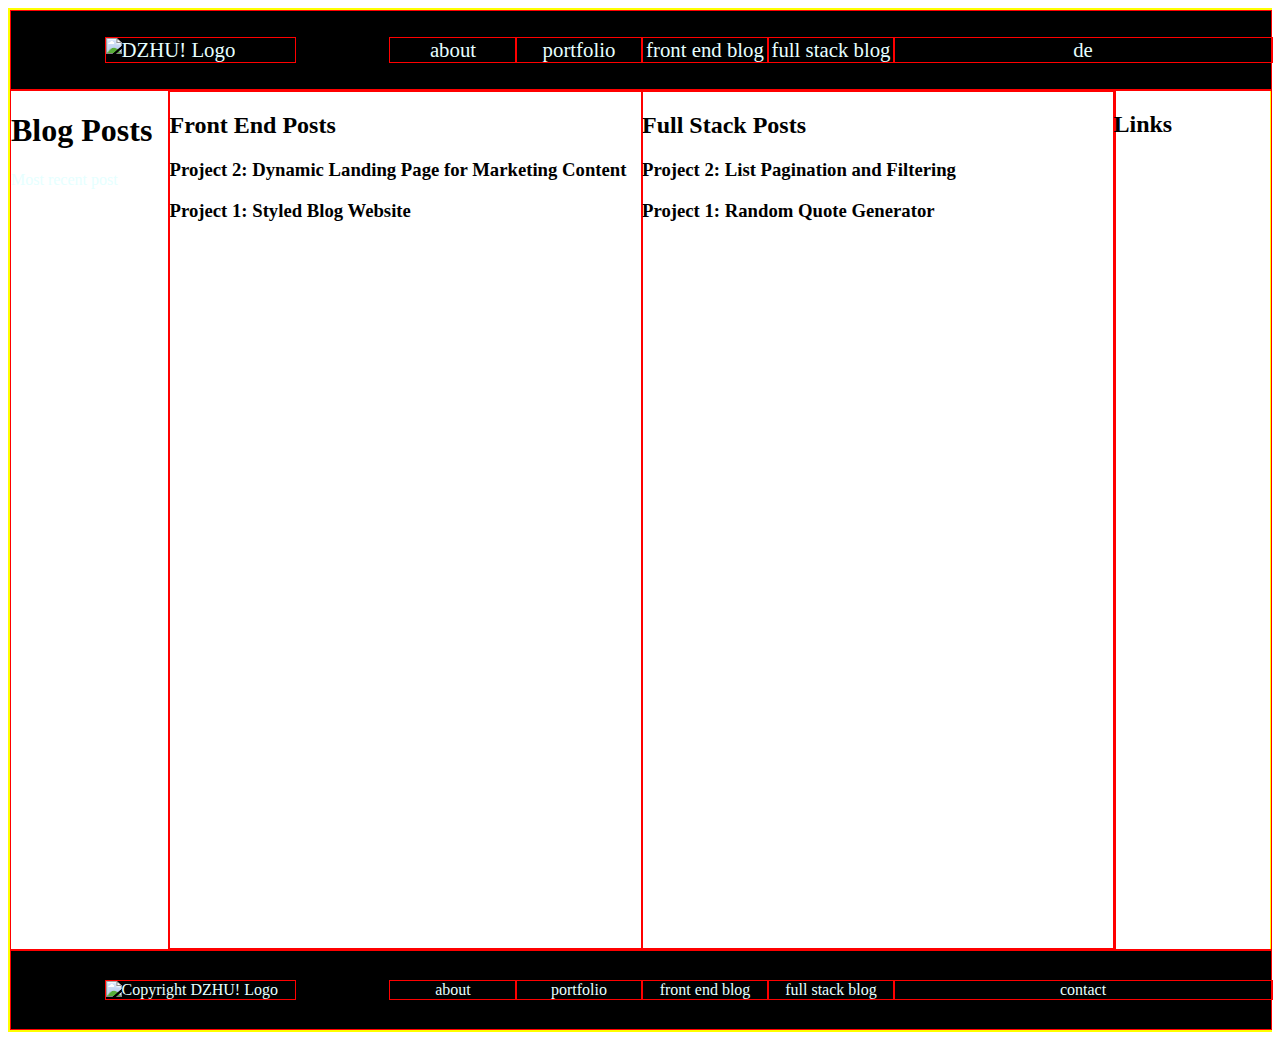
==== index.html @ 84d7b280 "Added link to logos" ====
<!DOCTYPE html>
<html lang="en">
    
    <head>
        <meta charset="utf-8" />
            <title>DZHU! - Front End & Full Stack Development Blog</title>
        <meta name="description" content="This blog encaptures the journey from a hobby developer to a professional web developer by sharing the steps taken to build a job-ready portfolio of projects! The blog covers both Front End Development as well as Full Stack Development, using HTML, CSS, JavaScript & Python." />
        <meta
        content="width=device-width, initial-scale=1, maximum-scale=1"
        name="viewport"/>
        <link rel="stylesheet" href="index.css">
    </head>

    <body>
        <div class="container">
            <div class="nav box">
                <div class="logo box"><a href="index.html"><img src="dzhu!-logo.jpg" alt="DZHU! Logo"></a></div>
                <div class="navbar box"><a href="about.html">about</a></div>
                <div class="navbar box"><a href="portfolio.html">portfolio</a></div>
                <div class="navbar box"><a href="frontend.html">front end blog</a></div>
                <div class="navbar box"><a href="fullstack.html">full stack blog</a></div>
                <div class="end box"><a href="index-de.html">de</a></div>
            </div>
            <div class="sidebar box">
                <h1>Blog Posts</h1>
                <a href="latest-post.html">Most recent post</a>
            </div>
            <div class="content box">
                <div class="front-end box">
                    <h2>Front End Posts</h2>
                    <h3>Project 2: Dynamic Landing Page for Marketing Content</h3>
                    <h3>Project 1: Styled Blog Website</h3>
                </div>
                <div class="full-stack box">
                    <h2>Full Stack Posts</h2>
                    <h3>Project 2: List Pagination and Filtering</h3>
                    <h3>Project 1: Random Quote Generator</h3>
                </div>
            </div>
            <div class="sidebar2 box">
                    <h2>Links</h2>
                </div>
            <div class="footer box">
                <div class="logo box"><a href="index.html"><img src="dzhu!-copyright-logo.jpg" alt="Copyright DZHU! Logo"></a></div>
                <div class="navbar box"><a href="about.html">about</a></div>
                <div class="navbar box"><a href="portfolio.html">portfolio</a></div>
                <div class="navbar box"><a href="frontend.html">front end blog</a></div>
                <div class="navbar box"><a href="fullstack.html">full stack blog</a></div>
                <div class="end box"><a href="contact.html">contact</a></div>
            </div>
        </div>
    </body>

</html>
---- index.css ----
@media (max-width:599px){
    .container{
        display:grid;
        grid-template-columns: 100%;
        grid-template-rows: 200px 200px 900px 200px;
        grid-template-areas: 
        "hd hd hd hd hd hd hd hd"
        "sd sd sd sd sd sd sd sd"
        "main main main main main main main main"
        "ft ft ft ft ft ft ft ft";
        border: 2px solid yellow;
        font-size: 0.8em;
    }

    .box{
        width: 100%;
        border: 1px solid red;
        background: #F8FA9D;
    }

    .nav{
        grid-area:hd;
    }

    .sidebar{
        grid-area: sd;  
    }

    .content {
        grid-area: main;
        display: grid;
        grid-template-rows: 50% 50%;
    }

    .sidebar2{
        display: none;  
      }

    .footer{
        grid-area: ft;  
    }
   }

/* Medium Screens */
  @media (min-width: 600px) and (max-width:900px) {
    .container{
        display:grid;
        grid-template-columns: repeat(8, 1fr);
        grid-template-rows: 80px 860px 80px;
        grid-template-areas: 
        "hd hd hd hd hd hd hd hd"
        "sd sd main main main main main sd2"
        "ft ft ft ft ft ft ft ft";
        border: 2px solid yellow;
        font-size: 0.7em;
    }

    .box{
        width: 100%;
        border: 1px solid red;
        background: #F8FA9D;
      }
    
      .nav{
        grid-area:hd;
        display: grid;
        grid-template-columns: 30% 10% 10% 10% 10% 30%;
        background: #000000;
        color: #e6ffff;
      }
    
      .sidebar{
        grid-area: sd;  
      }
    
      .content {
        grid-area: main;
        display: grid;
        grid-template-columns: 50% 50%;
      }

      .sidebar2{
        grid-area: sd2;  
      }
      .footer{
        grid-area: ft;  
        display: grid;
        grid-template-columns: 30% 10% 10% 10% 10% 30%;
        background: #000000;
        color: #e6ffff;
        align-items: center;
      }

      .logo{
        display: block;
        margin-left: auto;
        margin-right: auto;
        width: 50%;
    }
    
      .navbar{
          text-align: center;
      }

      .end{
          text-align: center;
      }

      a:link {
        text-decoration: none;
        color: #e6ffff;
      }
      
      a:visited {
        text-decoration: none;
        color: #e6ffff;
      }
      
      a:hover {
        color: #8c8c8c;
      }
      
      a:active {
        text-decoration: none;
      }
      .nav {
          font-size: 1.2em;
          align-items: center;
      }
  }
  
  /* Large Screens */
  @media (min-width:901px) {
    .container{
        display:grid;
        grid-template-columns: repeat(8, 1fr);
        grid-template-rows: 80px 860px 80px;
        grid-template-areas: 
        "hd hd hd hd hd hd hd hd"
        "sd main main main main main main sd2"
        "ft ft ft ft ft ft ft ft";
        border: 2px solid yellow;
        font-size: 1em;
    }

    .box{
        width: 100%;
        border: 1px solid red;
        /*background: #F8FA9D;*/
      }
    
      .nav{
        grid-area:hd;
        display: grid;
        grid-template-columns: 30% 10% 10% 10% 10% 30%;
        background: #000000;
        color: #e6ffff;
      }
    
      .sidebar{
        grid-area: sd;  
      }
    
      .content {
        grid-area: main;
        display: grid;
        grid-template-columns: 50% 50%;
      }

      .sidebar2{
        grid-area: sd2;  
      }

      .footer{
        grid-area: ft;  
        display: grid;
        grid-template-columns: 30% 10% 10% 10% 10% 30%;
        background: #000000;
        color: #e6ffff;
        align-items: center;
      }

      .logo{
        display: block;
        margin-left: auto;
        margin-right: auto;
        width: 50%;
      }

      .navbar{
        text-align: center;
    }

    .end{
        text-align: center;
    }

    .nav {
        font-size: 1.3em;
        align-items: center;
    }

    a:link {
        text-decoration: none;
        color: #e6ffff;
      }
      
      a:visited {
        text-decoration: none;
        color: #e6ffff;
      }
      
      a:hover {
        color: #8c8c8c;
      }
      
      a:active {
        text-decoration: none;
      }
  }
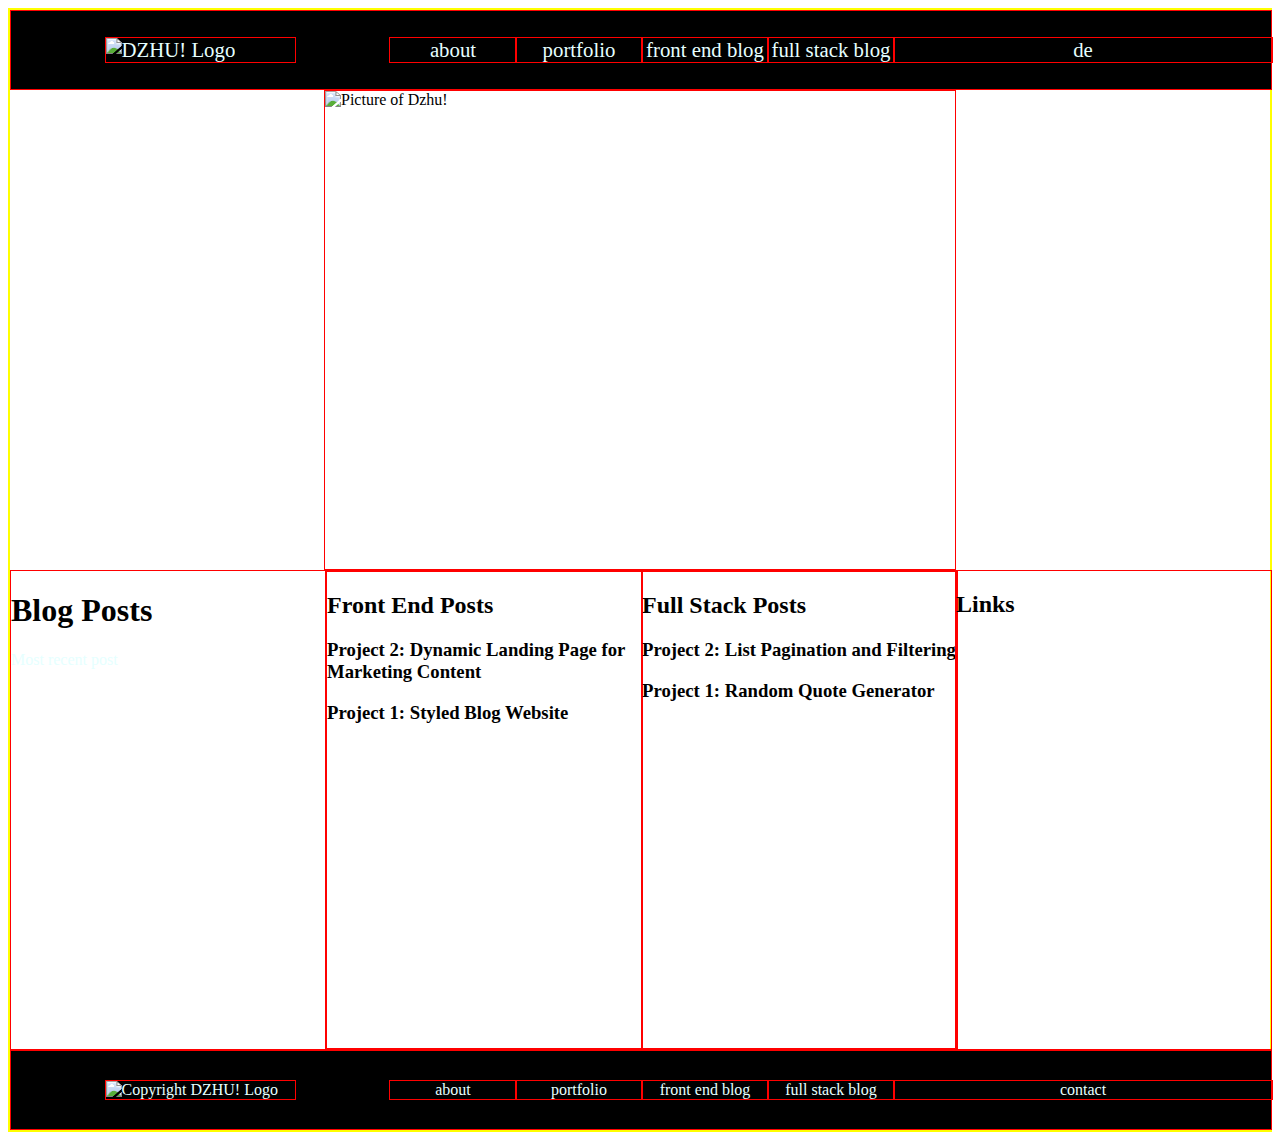
==== commit 0f60253c: "Added Space for Main Picture" ====
--- a/index.html
+++ b/index.html
@@ -20,6 +20,9 @@
                 <div class="navbar box"><a href="frontend.html">front end blog</a></div>
                 <div class="navbar box"><a href="fullstack.html">full stack blog</a></div>
                 <div class="end box"><a href="index-de.html">de</a></div>
+            </div>
+            <div class="artwork box">
+                <img src="dzhu!.jpg" alt="Picture of Dzhu!">
             </div>
             <div class="sidebar box">
                 <h1>Blog Posts</h1>
--- a/index.css
+++ b/index.css
@@ -2,9 +2,10 @@
     .container{
         display:grid;
         grid-template-columns: 100%;
-        grid-template-rows: 200px 200px 900px 200px;
+        grid-template-rows: 150px 150px 200px 900px 200px;
         grid-template-areas: 
         "hd hd hd hd hd hd hd hd"
+        "pic pic pic pic pic pic pic pic"
         "sd sd sd sd sd sd sd sd"
         "main main main main main main main main"
         "ft ft ft ft ft ft ft ft";
@@ -22,6 +23,11 @@
         grid-area:hd;
     }
 
+    .artwork{
+        grid-area: pic;
+        align-items: center;
+      }
+
     .sidebar{
         grid-area: sd;  
     }
@@ -46,10 +52,11 @@
     .container{
         display:grid;
         grid-template-columns: repeat(8, 1fr);
-        grid-template-rows: 80px 860px 80px;
+        grid-template-rows: 80px 480px 480px 80px;
         grid-template-areas: 
         "hd hd hd hd hd hd hd hd"
-        "sd sd main main main main main sd2"
+        "pic pic pic pic pic pic pic pic"
+        "sd sd main main main main sd2 sd2"
         "ft ft ft ft ft ft ft ft";
         border: 2px solid yellow;
         font-size: 0.7em;
@@ -69,6 +76,14 @@
         color: #e6ffff;
       }
     
+      .artwork{
+        grid-area: pic;
+        display: block;
+        margin-left: auto;
+        margin-right: auto;
+        width: 50%;
+      }
+  
       .sidebar{
         grid-area: sd;  
       }
@@ -134,10 +149,11 @@
     .container{
         display:grid;
         grid-template-columns: repeat(8, 1fr);
-        grid-template-rows: 80px 860px 80px;
+        grid-template-rows: 80px 480px 480px 80px;
         grid-template-areas: 
         "hd hd hd hd hd hd hd hd"
-        "sd main main main main main main sd2"
+        "pic pic pic pic pic pic pic pic"
+        "sd sd main main main main sd2 sd2"
         "ft ft ft ft ft ft ft ft";
         border: 2px solid yellow;
         font-size: 1em;
@@ -155,6 +171,14 @@
         grid-template-columns: 30% 10% 10% 10% 10% 30%;
         background: #000000;
         color: #e6ffff;
+      }
+
+      .artwork{
+          grid-area: pic;
+          display: block;
+          margin-left: auto;
+          margin-right: auto;
+          width: 50%;
       }
     
       .sidebar{
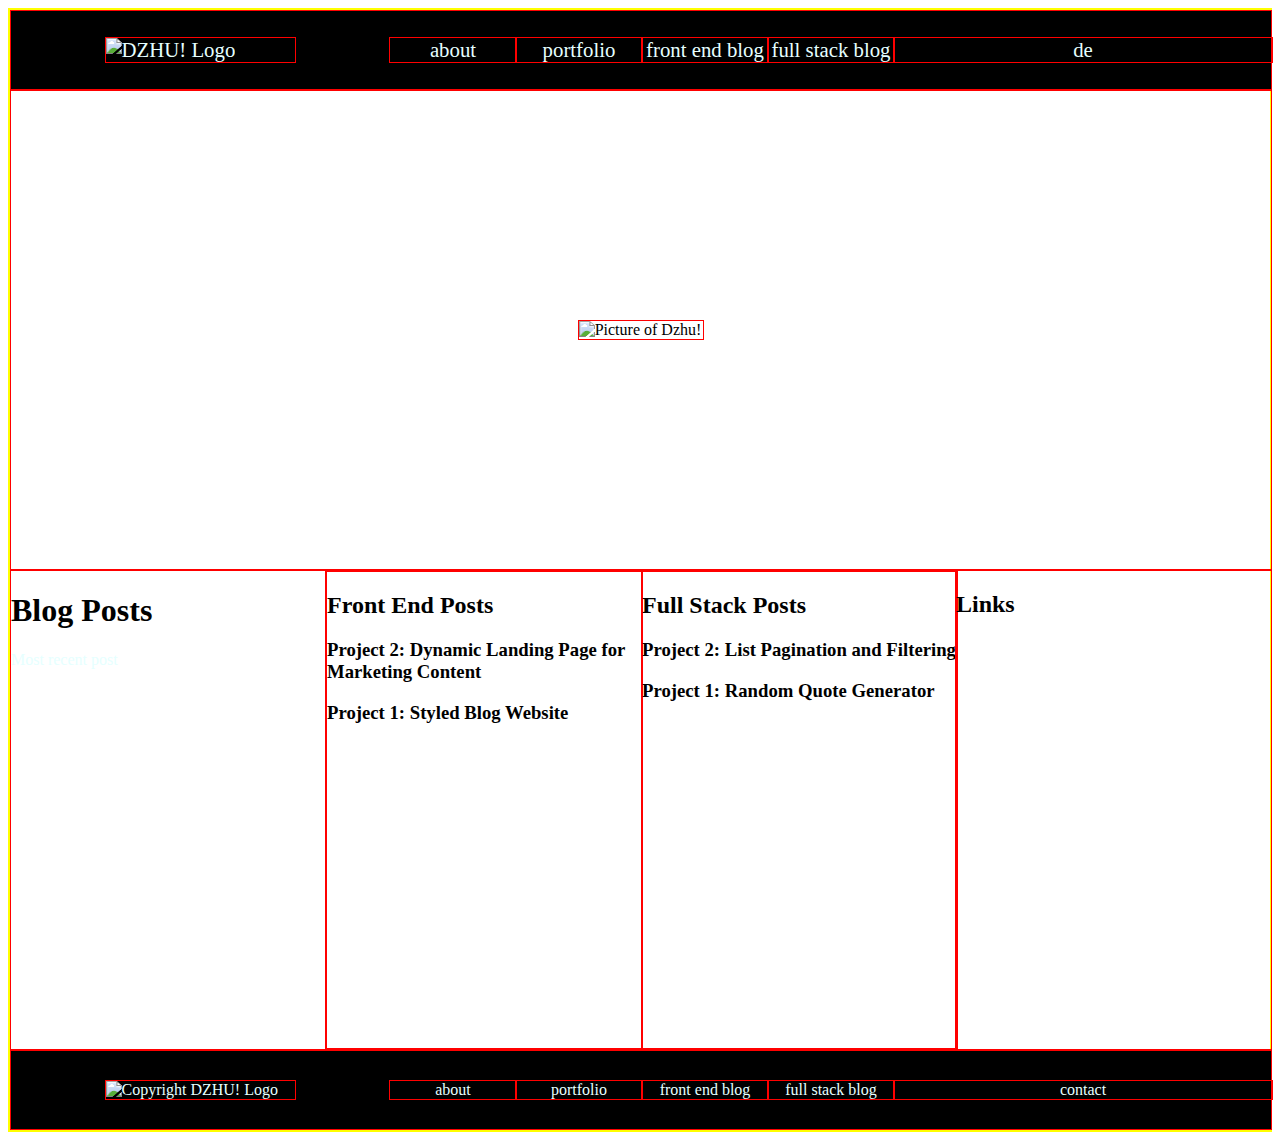
==== commit 28aa4e16: "Added Image and centered it" ====
--- a/index.html
+++ b/index.html
@@ -22,7 +22,7 @@
                 <div class="end box"><a href="index-de.html">de</a></div>
             </div>
             <div class="artwork box">
-                <img src="dzhu!.jpg" alt="Picture of Dzhu!">
+                <div class="main-pic box"><img src="dvb.png" alt="Picture of Dzhu!"></div>
             </div>
             <div class="sidebar box">
                 <h1>Blog Posts</h1>
--- a/index.css
+++ b/index.css
@@ -78,10 +78,7 @@
     
       .artwork{
         grid-area: pic;
-        display: block;
-        margin-left: auto;
-        margin-right: auto;
-        width: 50%;
+        object-fit: contain;
       }
   
       .sidebar{
@@ -175,10 +172,9 @@
 
       .artwork{
           grid-area: pic;
-          display: block;
-          margin-left: auto;
-          margin-right: auto;
-          width: 50%;
+          display: grid;
+          place-items: center;
+          justify-content: center;
       }
     
       .sidebar{
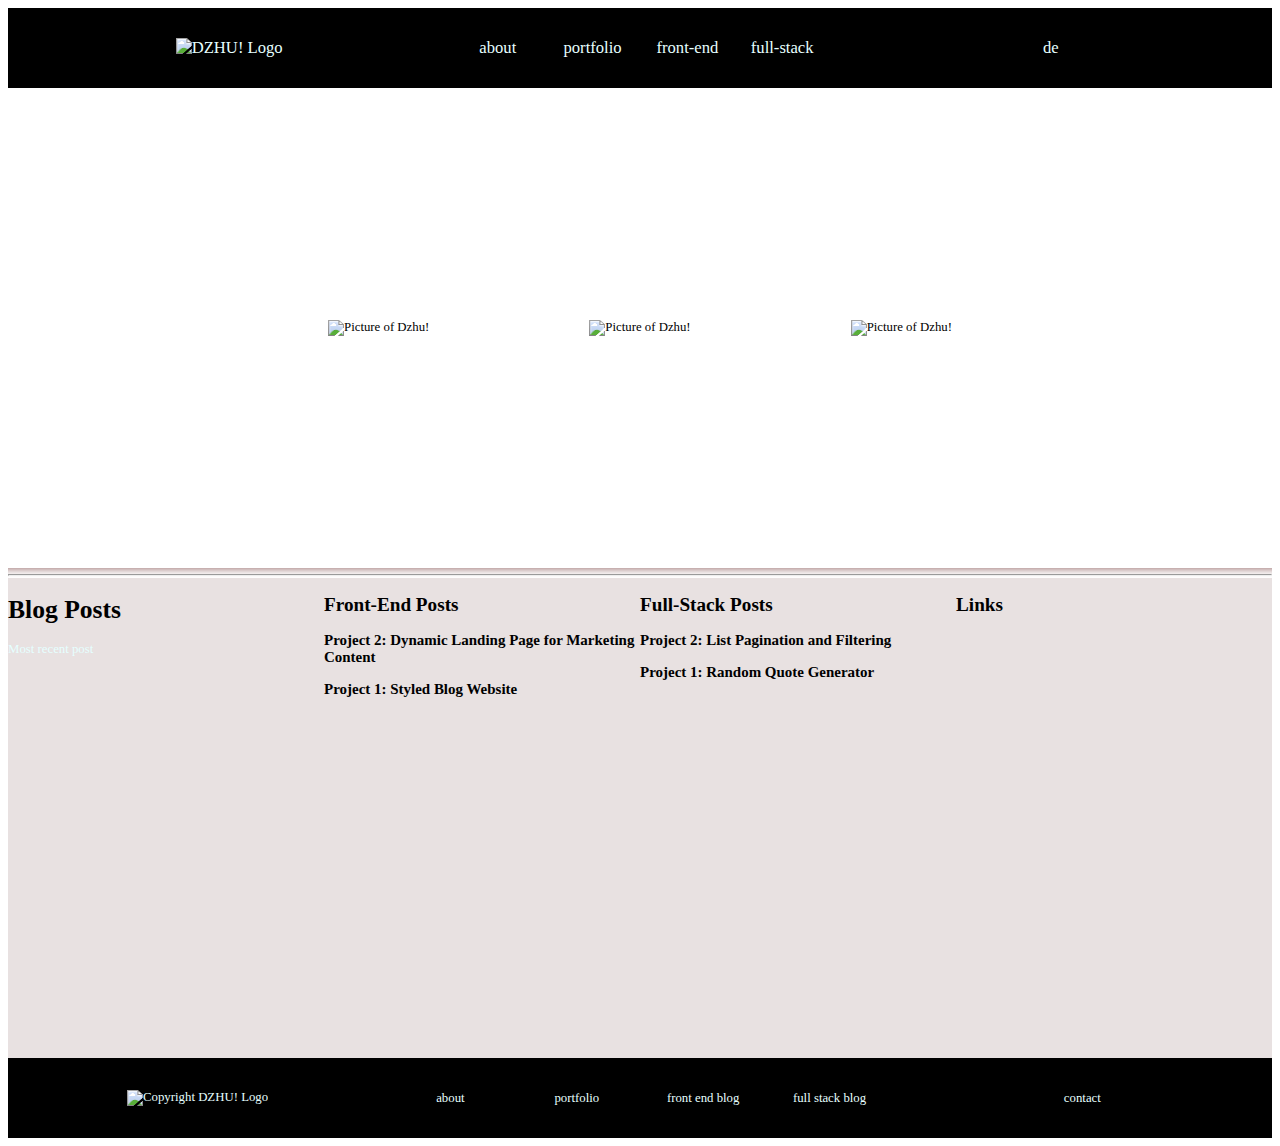
==== commit de061a98: "Removed auxiliary boxes" ====
--- a/index.html
+++ b/index.html
@@ -9,47 +9,51 @@
         content="width=device-width, initial-scale=1, maximum-scale=1"
         name="viewport"/>
         <link rel="stylesheet" href="index.css">
+        <link href="https://fonts.googleapis.com/css?family=Mansalva|Quicksand&display=swap" rel="stylesheet">
     </head>
 
     <body>
         <div class="container">
-            <div class="nav box">
-                <div class="logo box"><a href="index.html"><img src="dzhu!-logo.jpg" alt="DZHU! Logo"></a></div>
-                <div class="navbar box"><a href="about.html">about</a></div>
-                <div class="navbar box"><a href="portfolio.html">portfolio</a></div>
-                <div class="navbar box"><a href="frontend.html">front end blog</a></div>
-                <div class="navbar box"><a href="fullstack.html">full stack blog</a></div>
-                <div class="end box"><a href="index-de.html">de</a></div>
+            <div class="nav">
+                <div class="logo"><a href="index.html"><img src="dvb1.png" alt="DZHU! Logo"></a></div>
+                <div class="navbar"><a href="about.html">about</a></div>
+                <div class="navbar"><a href="portfolio.html">portfolio</a></div>
+                <div class="navbar"><a href="frontend.html">front-end</a></div>
+                <div class="navbar"><a href="fullstack.html">full-stack</a></div>
+                <div class="end"><a href="index-de.html">de</a></div>
             </div>
-            <div class="artwork box">
-                <div class="main-pic box"><img src="dvb.png" alt="Picture of Dzhu!"></div>
+            <div class="artwork">
+                <div class="left-pic"><img src="dvb.png" alt="Picture of Dzhu!"></div>
+                <div class="main-pic"><img src="dvb.png" alt="Picture of Dzhu!"></div>
+                <div class="right-pic"><img src="dvb.png" alt="Picture of Dzhu!"></div>
             </div>
-            <div class="sidebar box">
+            <div class="border"><hr></div>
+            <div class="sidebar">
                 <h1>Blog Posts</h1>
                 <a href="latest-post.html">Most recent post</a>
             </div>
-            <div class="content box">
-                <div class="front-end box">
-                    <h2>Front End Posts</h2>
+            <div class="content">
+                <div class="front-end">
+                    <h2>Front-End Posts</h2>
                     <h3>Project 2: Dynamic Landing Page for Marketing Content</h3>
                     <h3>Project 1: Styled Blog Website</h3>
                 </div>
-                <div class="full-stack box">
-                    <h2>Full Stack Posts</h2>
+                <div class="full-stack">
+                    <h2>Full-Stack Posts</h2>
                     <h3>Project 2: List Pagination and Filtering</h3>
                     <h3>Project 1: Random Quote Generator</h3>
                 </div>
             </div>
-            <div class="sidebar2 box">
+            <div class="sidebar2">
                     <h2>Links</h2>
                 </div>
-            <div class="footer box">
-                <div class="logo box"><a href="index.html"><img src="dzhu!-copyright-logo.jpg" alt="Copyright DZHU! Logo"></a></div>
-                <div class="navbar box"><a href="about.html">about</a></div>
-                <div class="navbar box"><a href="portfolio.html">portfolio</a></div>
-                <div class="navbar box"><a href="frontend.html">front end blog</a></div>
-                <div class="navbar box"><a href="fullstack.html">full stack blog</a></div>
-                <div class="end box"><a href="contact.html">contact</a></div>
+            <div class="footer">
+                <div class="logo"><img src="dzhu!-copyright-logo.jpg" alt="Copyright DZHU! Logo"></div>
+                <div class="navbar"><a href="about.html">about</a></div>
+                <div class="navbar"><a href="portfolio.html">portfolio</a></div>
+                <div class="navbar"><a href="frontend.html">front end blog</a></div>
+                <div class="navbar"><a href="fullstack.html">full stack blog</a></div>
+                <div class="end"><a href="contact.html">contact</a></div>
             </div>
         </div>
     </body>
--- a/index.css
+++ b/index.css
@@ -1,3 +1,7 @@
+/*body{
+    font-family: 'Mansalva', cursive;
+}*/
+
 @media (max-width:599px){
     .container{
         display:grid;
@@ -9,7 +13,7 @@
         "sd sd sd sd sd sd sd sd"
         "main main main main main main main main"
         "ft ft ft ft ft ft ft ft";
-        border: 2px solid yellow;
+        /*border: 2px solid yellow;*/
         font-size: 0.8em;
     }
 
@@ -58,7 +62,7 @@
         "pic pic pic pic pic pic pic pic"
         "sd sd main main main main sd2 sd2"
         "ft ft ft ft ft ft ft ft";
-        border: 2px solid yellow;
+        /*border: 2px solid yellow;*/
         font-size: 0.7em;
     }
 
@@ -146,14 +150,15 @@
     .container{
         display:grid;
         grid-template-columns: repeat(8, 1fr);
-        grid-template-rows: 80px 480px 480px 80px;
+        grid-template-rows: 80px 480px 10px 480px 80px;
         grid-template-areas: 
         "hd hd hd hd hd hd hd hd"
         "pic pic pic pic pic pic pic pic"
+        "hr hr hr hr hr hr hr hr"
         "sd sd main main main main sd2 sd2"
         "ft ft ft ft ft ft ft ft";
-        border: 2px solid yellow;
-        font-size: 1em;
+        /*border: 2px solid yellow;*/
+        font-size: 0.8em;
     }
 
     .box{
@@ -165,7 +170,7 @@
       .nav{
         grid-area:hd;
         display: grid;
-        grid-template-columns: 30% 10% 10% 10% 10% 30%;
+        grid-template-columns: 35% 7.5% 7.5% 7.5% 7.5% 35%;
         background: #000000;
         color: #e6ffff;
       }
@@ -173,22 +178,48 @@
       .artwork{
           grid-area: pic;
           display: grid;
+          grid-template-columns: repeat(3, 1fr);
+      }
+
+      .main-pic{
+          display:grid;
+          justify-content: center;
           place-items: center;
-          justify-content: center;
-      }
-    
+      }
+
+      .right-pic{
+        display:grid;
+        justify-content: left;
+        place-items: center;
+    }
+
+      .left-pic{
+        display:grid;
+        justify-content: right;
+        place-items: center;
+    }
+    
+      .border {
+        grid-area: hr;
+        height: 10px;
+        border: 0;
+        box-shadow: 0 10px 10px -10px #855454 inset;
+    }
       .sidebar{
         grid-area: sd;  
+        background: #e8e1e1;
       }
     
       .content {
         grid-area: main;
         display: grid;
         grid-template-columns: 50% 50%;
+        background: #e8e1e1;
       }
 
       .sidebar2{
-        grid-area: sd2;  
+        grid-area: sd2;
+        background: #e8e1e1;  
       }
 
       .footer{
@@ -204,7 +235,6 @@
         display: block;
         margin-left: auto;
         margin-right: auto;
-        width: 50%;
       }
 
       .navbar{
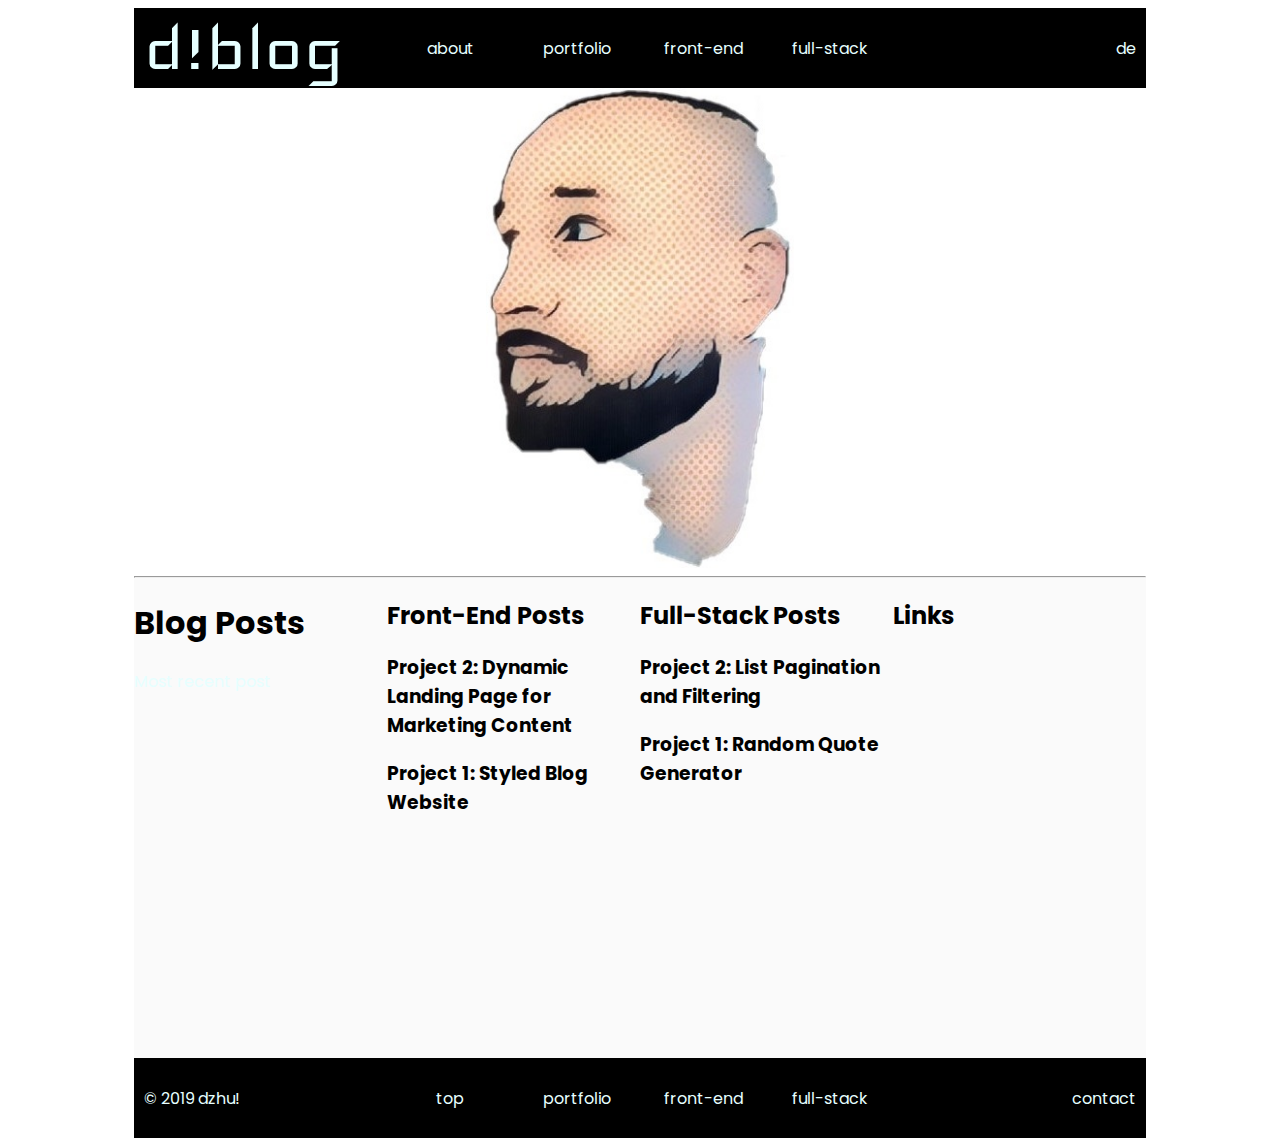
==== commit 642cd4b9: "Removed Title container as have logo in top-right" ====
--- a/index.html
+++ b/index.html
@@ -8,54 +8,54 @@
         <meta
         content="width=device-width, initial-scale=1, maximum-scale=1"
         name="viewport"/>
-        <link rel="stylesheet" href="index.css">
-        <link href="https://fonts.googleapis.com/css?family=Mansalva|Quicksand&display=swap" rel="stylesheet">
+        <link rel="stylesheet" href="index-ref.css">
+        <link href="https://fonts.googleapis.com/css?family=Iceland|Poppins&display=swap" rel="stylesheet">
     </head>
 
     <body>
-        <div class="container">
-            <div class="nav">
-                <div class="logo"><a href="index.html"><img src="dvb1.png" alt="DZHU! Logo"></a></div>
-                <div class="navbar"><a href="about.html">about</a></div>
-                <div class="navbar"><a href="portfolio.html">portfolio</a></div>
-                <div class="navbar"><a href="frontend.html">front-end</a></div>
-                <div class="navbar"><a href="fullstack.html">full-stack</a></div>
-                <div class="end"><a href="index-de.html">de</a></div>
-            </div>
-            <div class="artwork">
-                <div class="left-pic"><img src="dvb.png" alt="Picture of Dzhu!"></div>
-                <div class="main-pic"><img src="dvb.png" alt="Picture of Dzhu!"></div>
-                <div class="right-pic"><img src="dvb.png" alt="Picture of Dzhu!"></div>
-            </div>
-            <div class="border"><hr></div>
-            <div class="sidebar">
-                <h1>Blog Posts</h1>
-                <a href="latest-post.html">Most recent post</a>
-            </div>
-            <div class="content">
-                <div class="front-end">
-                    <h2>Front-End Posts</h2>
-                    <h3>Project 2: Dynamic Landing Page for Marketing Content</h3>
-                    <h3>Project 1: Styled Blog Website</h3>
+        <div class="large-container">
+            <div class="lspace"></div>
+            <div class="container">
+                <div class="nav">
+                    <div class="logo" id="logo"><a href="index.html"><p>d!blog</p></a></div>
+                    <div class="navbar"><a href="about.html">about</a></div>
+                    <div class="navbar"><a href="portfolio.html">portfolio</a></div>
+                    <div class="navbar"><a href="frontend.html">front-end</a></div>
+                    <div class="navbar"><a href="fullstack.html">full-stack</a></div>
+                    <div class="end"><a href="index-de.html">de</a></div>
                 </div>
-                <div class="full-stack">
-                    <h2>Full-Stack Posts</h2>
-                    <h3>Project 2: List Pagination and Filtering</h3>
-                    <h3>Project 1: Random Quote Generator</h3>
+                <div class="artwork"></div>
+                <div class="border"><hr></div>
+                <div class="sidebar">
+                    <h1>Blog Posts</h1>
+                    <a href="latest-post.html">Most recent post</a>
+                </div>
+                <div class="content">
+                    <div class="front-end">
+                        <h2>Front-End Posts</h2>
+                        <h3>Project 2: Dynamic Landing Page for Marketing Content</h3>
+                        <h3>Project 1: Styled Blog Website</h3>
+                    </div>
+                    <div class="full-stack">
+                        <h2>Full-Stack Posts</h2>
+                        <h3>Project 2: List Pagination and Filtering</h3>
+                        <h3>Project 1: Random Quote Generator</h3>
+                    </div>
+                </div>
+                <div class="sidebar2">
+                    <h2>Links</h2>
+                </div>
+                <div class="footer">
+                    <div class="beg"><a href="index.html"><p>© 2019 dzhu!</p></a></div>
+                    <div class="navbar"><a href="index.html">top</a></div>
+                    <div class="navbar"><a href="portfolio.html">portfolio</a></div>
+                    <div class="navbar"><a href="frontend.html">front-end</a></div>
+                    <div class="navbar"><a href="fullstack.html">full-stack</a></div>
+                    <div class="end"><a href="contact.html">contact</a></div>
                 </div>
             </div>
-            <div class="sidebar2">
-                    <h2>Links</h2>
-                </div>
-            <div class="footer">
-                <div class="logo"><img src="dzhu!-copyright-logo.jpg" alt="Copyright DZHU! Logo"></div>
-                <div class="navbar"><a href="about.html">about</a></div>
-                <div class="navbar"><a href="portfolio.html">portfolio</a></div>
-                <div class="navbar"><a href="frontend.html">front end blog</a></div>
-                <div class="navbar"><a href="fullstack.html">full stack blog</a></div>
-                <div class="end"><a href="contact.html">contact</a></div>
-            </div>
+            <div class="rspace"></div>
         </div>
     </body>
 
-</html>+</html>
--- a/index-ref.css
+++ b/index-ref.css
@@ -0,0 +1,409 @@
+@media (max-width:600px) {
+    .large-container{
+        display: grid;
+        grid-template-columns: 1% 98% 1%;
+        grid-template-rows: 100%;
+        grid-template-areas: "ls centre rs";
+    }
+    
+    .lspace{
+        grid-area: ls;
+    }
+    
+    .rspace{
+        grid-area: rs;
+    }
+    
+    .logo{
+        font-family: "Iceland";
+        font-size: 3.5em;
+        text-align: left;
+        padding-left: 10px;
+    }
+
+    .container{
+        grid-area: centre;
+        display: grid;
+        grid-template-columns: repeat(8, 12.5%);
+        grid-template-rows: 300px 250px 80px 5px 480px 480px 300px 80px;
+        grid-template-areas: 
+        "hd hd hd hd hd hd hd hd"
+        "pic pic pic pic pic pic pic pic"
+        "hr hr hr hr hr hr hr hr"
+        "sd sd sd sd sd sd sd sd"
+        "main main main main main main main main"
+        "sd2 sd2 sd2 sd2 sd2 sd2 sd2 sd2"
+        "ft ft ft ft ft ft ft ft";
+        font-family: "Poppins";
+    }
+    
+    .footer{
+        grid-area: ft; 
+    }
+    
+    .footer, .nav{
+        display: grid;
+        grid-template-columns: 100%;
+        grid-template-rows: 25% 15% 15% 15% 15% 15%;
+        background: #000000;
+        color: #e6ffff;
+        align-items: center;
+        justify-content: center;
+        text-align: center;
+        font-weight: normal;
+        grid-gap: 1px;
+    }
+    
+    .navbar{
+        text-align: center;
+        font-size: 0.7em;
+    }
+    
+    .sidebar{
+        grid-area: sd; 
+    
+        background: #fafafa;
+    }
+    
+    .sidebar2{
+        grid-area: sd2; 
+        
+        background: #fafafa;
+    }
+    
+    .content{
+        grid-area: main;
+    
+        display: grid;
+        grid-template-rows: 50% 50%;
+        background: #fafafa;
+    }
+    
+    .border{
+        grid-area: hr;
+    }
+    
+    .artwork{
+        grid-area: pic;
+    
+        background-image: url("moi.jpg");
+        background-position: center;
+        background-repeat: no-repeat;
+        background-size: contain;
+        display: flex;
+        flex-direction: column-reverse;
+    }
+
+    .nav{
+        grid-area: hd;
+    }
+    
+    .logo{
+        font-family: "Iceland";
+        font-size: 5em;
+        text-align: center;
+    }
+    
+    .end{
+        text-align: center;
+        font-size: 0.7em;
+        padding: 5px;
+    }
+    
+    .beg{
+        text-align: left;
+        font-size: 0.7em;
+        padding: 5px;
+    }
+    .box{
+        width: 100%;
+        border: 1px solid red;
+        background: rgb(124, 124, 82);
+    }
+    
+    a:link {
+        text-decoration: none;
+        color: #e6ffff;
+      }
+      
+    a:visited {
+        text-decoration: none;
+        color: #e6ffff;
+    }
+    
+    a:hover{
+        color: #8c8c8c;
+    }
+    
+    a:active {
+        text-decoration: none;
+    }
+}
+
+@media (min-width:601px) and (max-width:900px) {
+    .large-container{
+        display: grid;
+        grid-template-columns: 10% 80% 10%;
+        grid-template-rows: 100%;
+        grid-template-areas: "ls centre rs";
+    }
+    
+    .lspace{
+        grid-area: ls;
+    }
+    
+    .rspace{
+        grid-area: rs;
+    }
+    
+    .logo{
+        font-family: "Iceland";
+        font-size: 5em;
+        text-align: left;
+        padding-left: 10px;
+    }
+    .container{
+        grid-area: centre;
+        display: grid;
+        grid-template-columns: repeat(8, 12.5%);
+        grid-template-rows: 80px 480px 10px 480px 80px;
+        grid-template-areas: 
+        "hd hd hd hd hd hd hd hd"
+        "pic pic pic pic pic pic pic pic"
+        "hr hr hr hr hr hr hr hr"
+        "sd sd main main main main sd2 sd2"
+        "ft ft ft ft ft ft ft ft";
+        font-family: "Poppins";
+    }
+    
+    .footer{
+        grid-area: ft; 
+    }
+    
+    .footer, .nav{
+        display: grid;
+        grid-template-columns: 25% 12.5% 12.5% 12.5% 12.5% 25%;
+        grid-template-rows: 100%;
+        background: #000000;
+        color: #e6ffff;
+        align-items: center;
+        font-weight: normal;
+    }
+    
+    .navbar{
+        text-align: center;
+    }
+    
+    .sidebar{
+        grid-area: sd; 
+    
+        background: #fafafa;
+    }
+    
+    .sidebar2{
+        grid-area: sd2; 
+        
+        background: #fafafa;
+    }
+    
+    .content{
+        grid-area: main;
+    
+        display: grid;
+        grid-template-columns: 50% 50%;
+        background: #fafafa;
+    }
+    
+    .border{
+        grid-area: hr;
+    }
+    
+    .artwork{
+        grid-area: pic;
+    
+        background-image: url("moi.jpg");
+        background-position: center;
+        background-repeat: no-repeat;
+        background-size: contain;
+        display: flex;
+        flex-direction: column-reverse;
+    }
+    
+    .nav{
+        grid-area: hd;
+    }
+    
+    .logo{
+        font-family: "Iceland";
+        font-size: 5em;
+        text-align: left;
+        padding-left: 10px;
+    }
+    
+    .end{
+        text-align: right;
+        padding-right: 10px;
+    }
+    
+    .beg{
+        text-align: left;
+        padding-left: 10px;
+    }
+    .box{
+        width: 100%;
+        border: 1px solid red;
+        background: rgb(124, 124, 82);
+    }
+    
+    a:link {
+        text-decoration: none;
+        color: #e6ffff;
+      }
+      
+    a:visited {
+        text-decoration: none;
+        color: #e6ffff;
+    }
+    
+    a:hover {
+        color: #8c8c8c;
+    }
+    
+    a:active {
+        text-decoration: none;
+    }
+}
+
+/* Large Screens */
+@media (min-width:901px) {
+  .large-container{
+      display: grid;
+      grid-template-columns: 10% 80% 10%;
+      grid-template-rows: 100%;
+      grid-template-areas: "ls centre rs";
+  }
+  
+  .lspace{
+      grid-area: ls;
+  }
+  
+  .rspace{
+      grid-area: rs;
+  }
+  
+  .logo{
+      font-family: "Iceland";
+      font-size: 5em;
+      text-align: left;
+      padding-left: 10px;
+  }
+  .container{
+      grid-area: centre;
+      display: grid;
+      grid-template-columns: repeat(8, 12.5%);
+      grid-template-rows: 80px 480px 10px 480px 80px;
+      grid-template-areas: 
+      "hd hd hd hd hd hd hd hd"
+      "pic pic pic pic pic pic pic pic"
+      "hr hr hr hr hr hr hr hr"
+      "sd sd main main main main sd2 sd2"
+      "ft ft ft ft ft ft ft ft";
+      font-family: "Poppins";
+  }
+  
+  .footer{
+      grid-area: ft; 
+  }
+  
+  .footer, .nav{
+      display: grid;
+      grid-template-columns: 25% 12.5% 12.5% 12.5% 12.5% 25%;
+      grid-template-rows: 100%;
+      background: #000000;
+      color: #e6ffff;
+      align-items: center;
+      font-weight: normal;
+  }
+  
+  .navbar{
+      text-align: center;
+  }
+  
+  .sidebar{
+      grid-area: sd; 
+  
+      background: #fafafa;
+  }
+  
+  .sidebar2{
+      grid-area: sd2; 
+      
+      background: #fafafa;
+  }
+  
+  .content{
+      grid-area: main;
+  
+      display: grid;
+      grid-template-columns: 50% 50%;
+      background: #fafafa;
+  }
+  
+  .border{
+      grid-area: hr;
+  }
+
+  .artwork{
+      grid-area: pic;
+  
+      background-image: url("moi.jpg");
+      background-position: center;
+      background-repeat: no-repeat;
+      background-size: contain;
+      display: flex;
+      flex-direction: column-reverse;
+  }
+  
+  .nav{
+      grid-area: hd;
+  }
+  
+  .logo{
+      font-family: "Iceland";
+      font-size: 5em;
+      text-align: left;
+      padding-left: 10px;
+  }
+  
+  .end{
+      text-align: right;
+      padding-right: 10px;
+  }
+  
+  .beg{
+      text-align: left;
+      padding-left: 10px;
+  }
+  .box{
+      width: 100%;
+      border: 1px solid red;
+      background: rgb(124, 124, 82);
+  }
+  
+  a:link {
+      text-decoration: none;
+      color: #e6ffff;
+    }
+    
+  a:visited {
+      text-decoration: none;
+      color: #e6ffff;
+  }
+  
+  a:hover {
+      color: #8c8c8c;
+  }
+  
+  a:active {
+      text-decoration: none;
+  }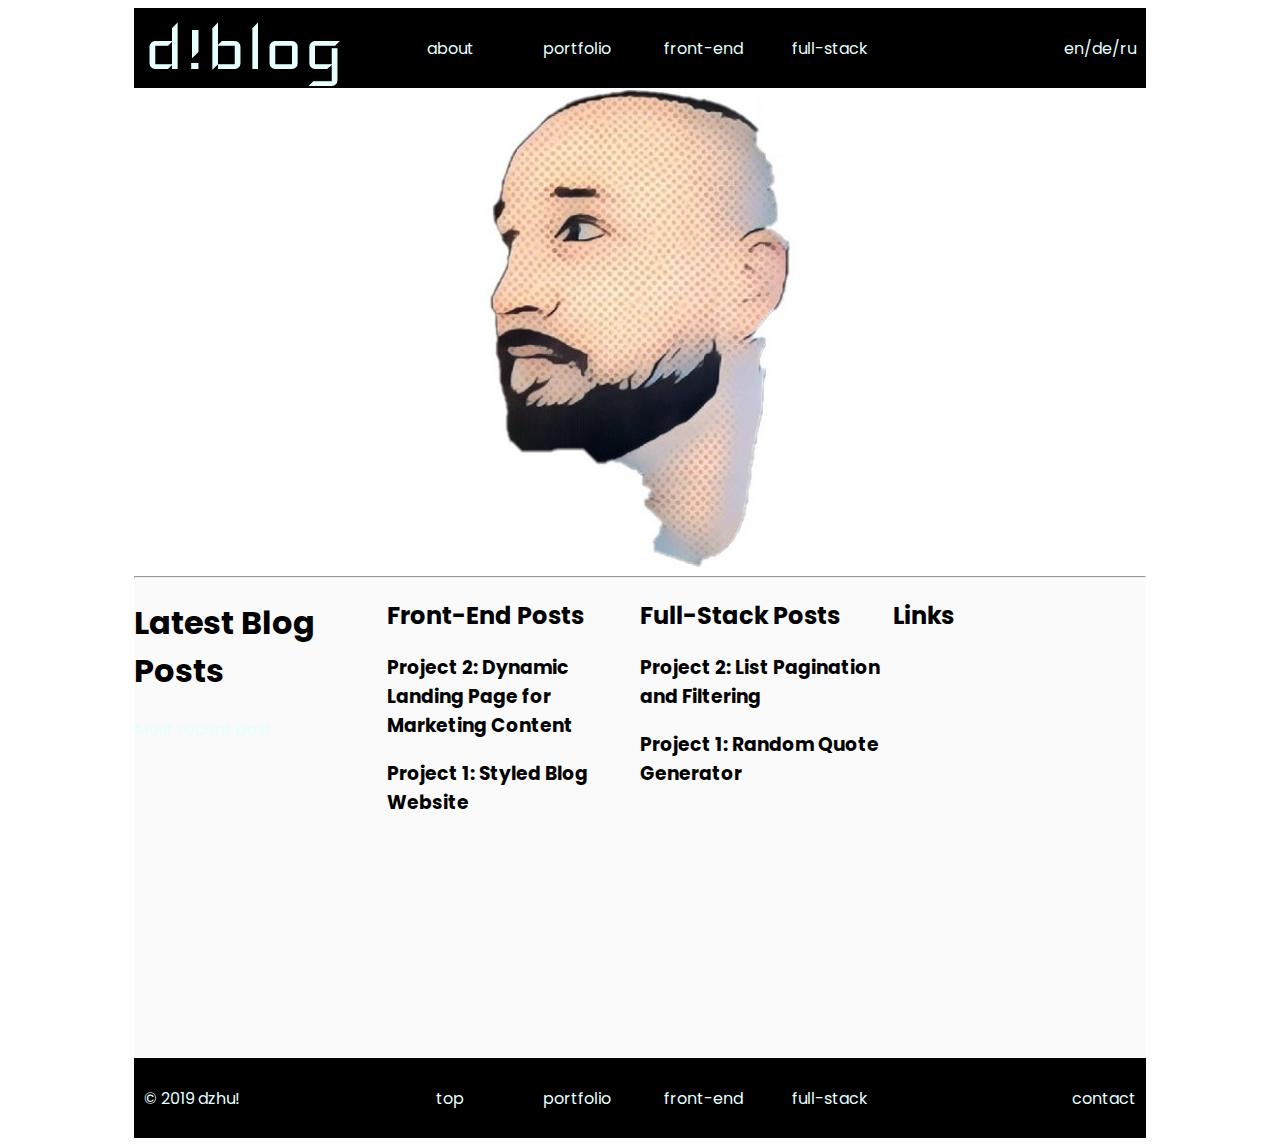
==== commit 9ca5bb3b: "Almost Finished Mobile and Large Screen Responsive Design" ====
--- a/index.html
+++ b/index.html
@@ -22,12 +22,17 @@
                     <div class="navbar"><a href="portfolio.html">portfolio</a></div>
                     <div class="navbar"><a href="frontend.html">front-end</a></div>
                     <div class="navbar"><a href="fullstack.html">full-stack</a></div>
-                    <div class="end"><a href="index-de.html">de</a></div>
+                    <div class="navbar" id="langs">
+                        <div class="navbar" id="lang1"><a href="index-ru.html">/ru</a></div>
+                        <div class="navbar" id="lang2"><a href="index-de.html">/de</a></div>
+                        <div class="navbar" id="lang3"><a href="index-en.html">en</a></div>
+                    </div>
+                    
                 </div>
                 <div class="artwork"></div>
                 <div class="border"><hr></div>
                 <div class="sidebar">
-                    <h1>Blog Posts</h1>
+                    <h1>Latest Blog Posts</h1>
                     <a href="latest-post.html">Most recent post</a>
                 </div>
                 <div class="content">
@@ -46,12 +51,12 @@
                     <h2>Links</h2>
                 </div>
                 <div class="footer">
-                    <div class="beg"><a href="index.html"><p>© 2019 dzhu!</p></a></div>
+                    <div class="navbar" id="copyright"><a href="index.html"><p>© 2019 dzhu!</p></a></div>
                     <div class="navbar"><a href="index.html">top</a></div>
                     <div class="navbar"><a href="portfolio.html">portfolio</a></div>
                     <div class="navbar"><a href="frontend.html">front-end</a></div>
                     <div class="navbar"><a href="fullstack.html">full-stack</a></div>
-                    <div class="end"><a href="contact.html">contact</a></div>
+                    <div class="navbar" id="contact"><a href="contact.html">contact</a></div>
                 </div>
             </div>
             <div class="rspace"></div>
--- a/index-ref.css
+++ b/index-ref.css
@@ -16,19 +16,17 @@
     
     .logo{
         font-family: "Iceland";
-        font-size: 3.5em;
-        text-align: left;
-        padding-left: 10px;
+        font-size: 5em;
+        text-align: left;
     }
 
     .container{
         grid-area: centre;
         display: grid;
         grid-template-columns: repeat(8, 12.5%);
-        grid-template-rows: 300px 250px 80px 5px 480px 480px 300px 80px;
+        grid-template-rows: 300px 10px 300px 500px 300px 300px;
         grid-template-areas: 
         "hd hd hd hd hd hd hd hd"
-        "pic pic pic pic pic pic pic pic"
         "hr hr hr hr hr hr hr hr"
         "sd sd sd sd sd sd sd sd"
         "main main main main main main main main"
@@ -41,33 +39,31 @@
         grid-area: ft; 
     }
     
-    .footer, .nav{
+    .footer, .nav, .end{
         display: grid;
         grid-template-columns: 100%;
         grid-template-rows: 25% 15% 15% 15% 15% 15%;
         background: #000000;
         color: #e6ffff;
         align-items: center;
-        justify-content: center;
-        text-align: center;
+        text-align: left;
+        padding-left: 5px;
         font-weight: normal;
         grid-gap: 1px;
-    }
-    
-    .navbar{
+        font-size: 0.8em;
+    }
+    
+    .footer{
         text-align: center;
-        font-size: 0.7em;
     }
     
     .sidebar{
         grid-area: sd; 
-    
         background: #fafafa;
     }
     
     .sidebar2{
         grid-area: sd2; 
-        
         background: #fafafa;
     }
     
@@ -82,39 +78,22 @@
     .border{
         grid-area: hr;
     }
-    
-    .artwork{
-        grid-area: pic;
-    
-        background-image: url("moi.jpg");
-        background-position: center;
+
+    .nav{
+        grid-area: hd;
+        background-image: url("moi-black.jpg");
+        background-position: right;
         background-repeat: no-repeat;
         background-size: contain;
+    }
+
+    #langs{
         display: flex;
-        flex-direction: column-reverse;
-    }
-
-    .nav{
-        grid-area: hd;
-    }
-    
-    .logo{
-        font-family: "Iceland";
-        font-size: 5em;
-        text-align: center;
-    }
-    
-    .end{
-        text-align: center;
-        font-size: 0.7em;
-        padding: 5px;
-    }
-    
-    .beg{
-        text-align: left;
-        font-size: 0.7em;
-        padding: 5px;
-    }
+        flex-direction: row-reverse;
+        justify-content: flex-end;
+
+    }
+    
     .box{
         width: 100%;
         border: 1px solid red;
@@ -140,7 +119,7 @@
     }
 }
 
-@media (min-width:601px) and (max-width:900px) {
+@media (min-width:601px) and (max-width:999px) {
     .large-container{
         display: grid;
         grid-template-columns: 10% 80% 10%;
@@ -275,7 +254,7 @@
 }
 
 /* Large Screens */
-@media (min-width:901px) {
+@media (min-width:1000px) {
   .large-container{
       display: grid;
       grid-template-columns: 10% 80% 10%;
@@ -324,29 +303,44 @@
       align-items: center;
       font-weight: normal;
   }
+
+  #copyright{
+      text-align: left;
+      padding-left:10px;
+  }
+
+  #contact{
+    text-align: right;
+    padding-right:10px;
+}
+
   
   .navbar{
       text-align: center;
   }
   
+  #langs{
+    display: flex;
+    flex-direction: row-reverse;
+    padding-right: 10px;
+  }
+
+  .sidebar, .sidebar2, .content{
+      background: #fafafa;
+  }
+
   .sidebar{
-      grid-area: sd; 
-  
-      background: #fafafa;
+    grid-area: sd; 
   }
   
   .sidebar2{
       grid-area: sd2; 
-      
-      background: #fafafa;
   }
   
   .content{
       grid-area: main;
-  
       display: grid;
       grid-template-columns: 50% 50%;
-      background: #fafafa;
   }
   
   .border{
@@ -355,7 +349,6 @@
 
   .artwork{
       grid-area: pic;
-  
       background-image: url("moi.jpg");
       background-position: center;
       background-repeat: no-repeat;
@@ -374,16 +367,7 @@
       text-align: left;
       padding-left: 10px;
   }
-  
-  .end{
-      text-align: right;
-      padding-right: 10px;
-  }
-  
-  .beg{
-      text-align: left;
-      padding-left: 10px;
-  }
+
   .box{
       width: 100%;
       border: 1px solid red;
@@ -406,4 +390,5 @@
   
   a:active {
       text-decoration: none;
-  }+  }
+}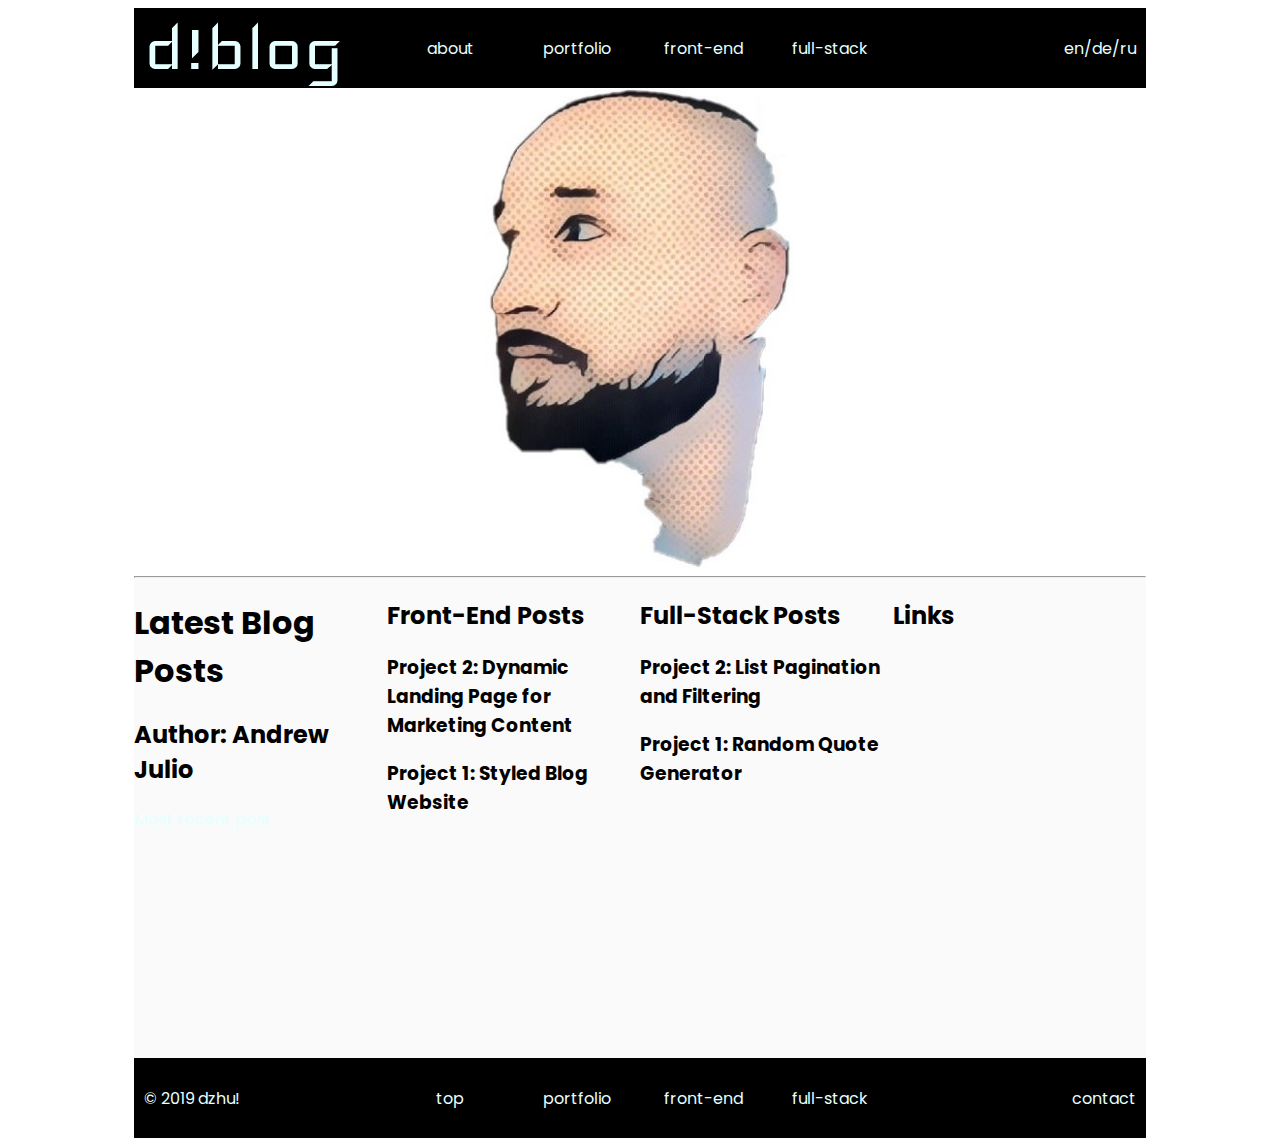
==== commit bad605a4: "Cleaned up files and folders" ====
--- a/index.html
+++ b/index.html
@@ -8,7 +8,7 @@
         <meta
         content="width=device-width, initial-scale=1, maximum-scale=1"
         name="viewport"/>
-        <link rel="stylesheet" href="index-ref.css">
+        <link rel="stylesheet" href="index.css">
         <link href="https://fonts.googleapis.com/css?family=Iceland|Poppins&display=swap" rel="stylesheet">
     </head>
 
@@ -33,6 +33,7 @@
                 <div class="border"><hr></div>
                 <div class="sidebar">
                     <h1>Latest Blog Posts</h1>
+                    <h2>Author: Andrew Julio</h2>
                     <a href="latest-post.html">Most recent post</a>
                 </div>
                 <div class="content">
--- a/index.css
+++ b/index.css
@@ -0,0 +1,405 @@
+@media (max-width:600px) {
+    .large-container{
+        display: grid;
+        grid-template-columns: 1% 98% 1%;
+        grid-template-rows: 100%;
+        grid-template-areas: "ls centre rs";
+    }
+    
+    .lspace{
+        grid-area: ls;
+    }
+    
+    .rspace{
+        grid-area: rs;
+    }
+    
+    .logo{
+        font-family: "Iceland";
+        font-size: 5em;
+        text-align: left;
+    }
+
+    .container{
+        grid-area: centre;
+        display: grid;
+        grid-template-columns: repeat(8, 12.5%);
+        grid-template-rows: 300px 10px 300px 500px 300px 300px;
+        grid-template-areas: 
+        "hd hd hd hd hd hd hd hd"
+        "hr hr hr hr hr hr hr hr"
+        "sd sd sd sd sd sd sd sd"
+        "main main main main main main main main"
+        "sd2 sd2 sd2 sd2 sd2 sd2 sd2 sd2"
+        "ft ft ft ft ft ft ft ft";
+        font-family: "Poppins";
+    }
+    
+    .footer{
+        grid-area: ft; 
+    }
+    
+    .footer, .nav, .end{
+        display: grid;
+        grid-template-columns: 100%;
+        grid-template-rows: 25% 15% 15% 15% 15% 15%;
+        background: #000000;
+        color: #e6ffff;
+        align-items: center;
+        text-align: left;
+        padding-left: 5px;
+        font-weight: normal;
+        grid-gap: 1px;
+        font-size: 0.8em;
+    }
+    
+    .footer{
+        text-align: center;
+    }
+    
+    .sidebar{
+        grid-area: sd; 
+        background: #fafafa;
+    }
+    
+    .sidebar2{
+        grid-area: sd2; 
+        background: #fafafa;
+    }
+    
+    .content{
+        grid-area: main;
+    
+        display: grid;
+        grid-template-rows: 50% 50%;
+        background: #fafafa;
+    }
+    
+    .border{
+        grid-area: hr;
+    }
+
+    .nav{
+        grid-area: hd;
+        background-image: url("moi-black.jpg");
+        background-position: right;
+        background-repeat: no-repeat;
+        background-size: contain;
+    }
+
+    #langs{
+        display: flex;
+        flex-direction: row-reverse;
+        justify-content: flex-end;
+
+    }
+    
+    .box{
+        width: 100%;
+        border: 1px solid red;
+        background: rgb(124, 124, 82);
+    }
+    
+    a:link {
+        text-decoration: none;
+        color: #e6ffff;
+      }
+      
+    a:visited {
+        text-decoration: none;
+        color: #e6ffff;
+    }
+    
+    a:hover{
+        color: #8c8c8c;
+    }
+    
+    a:active {
+        text-decoration: none;
+    }
+}
+
+@media (min-width:601px) and (max-width:999px) {
+    .large-container{
+        display: grid;
+        grid-template-columns: 10% 80% 10%;
+        grid-template-rows: 100%;
+        grid-template-areas: "ls centre rs";
+    }
+    
+    .lspace{
+        grid-area: ls;
+    }
+    
+    .rspace{
+        grid-area: rs;
+    }
+    
+    .logo{
+        font-family: "Iceland";
+        font-size: 5em;
+        text-align: left;
+        padding-left: 10px;
+    }
+    .container{
+        grid-area: centre;
+        display: grid;
+        grid-template-columns: repeat(8, 12.5%);
+        grid-template-rows: 300px 300px 10px 500px 300px 300px 300px;
+        grid-template-areas: 
+        "hd hd hd hd hd hd hd hd"
+        "pic pic pic pic pic pic pic pic"
+        "hr hr hr hr hr hr hr hr"
+        "sd sd sd sd sd sd sd sd"
+        "main main main main main main main main"
+        "sd2 sd2 sd2 sd2 sd2 sd2 sd2 sd2"
+        "ft ft ft ft ft ft ft ft";
+        font-family: "Poppins";
+    }
+    
+    .footer{
+        grid-area: ft; 
+    }
+    
+    .footer, .nav{
+        display: grid;
+        grid-template-columns: 100%;
+        grid-template-rows: 25% 15% 15% 15% 15% 15%;
+        background: #000000;
+        color: #e6ffff;
+        align-items: center;
+        text-align: left;
+        font-weight: normal;
+        grid-gap: 1px;
+        font-size: 0.8em;
+    }
+    
+    .navbar{
+        text-align: center;
+    }
+
+    #langs{
+        display: flex;
+        flex-direction: row-reverse;
+        justify-content: center;
+    }
+    
+    .sidebar{
+        grid-area: sd; 
+    
+        background: #fafafa;
+    }
+    
+    .sidebar2{
+        grid-area: sd2; 
+        
+        background: #fafafa;
+    }
+    
+    .content{
+        grid-area: main;
+    
+        display: grid;
+        grid-template-columns: 50% 50%;
+        background: #fafafa;
+    }
+    
+    .border{
+        grid-area: hr;
+    }
+    
+    .artwork{
+        grid-area: pic;
+    
+        background-image: url("moi.jpg");
+        background-position: center;
+        background-repeat: no-repeat;
+        background-size: contain;
+        display: flex;
+        flex-direction: column-reverse;
+    }
+    
+    .nav{
+        grid-area: hd;
+    }
+    
+    .logo{
+        font-family: "Iceland";
+        font-size: 5em;
+        text-align: left;
+        padding-left: 10px;
+    }
+    
+    .end{
+        text-align: right;
+        padding-right: 10px;
+    }
+    
+    .beg{
+        text-align: left;
+        padding-left: 10px;
+    }
+    .box{
+        width: 100%;
+        border: 1px solid red;
+        background: rgb(124, 124, 82);
+    }
+    
+    a:link {
+        text-decoration: none;
+        color: #e6ffff;
+      }
+      
+    a:visited {
+        text-decoration: none;
+        color: #e6ffff;
+    }
+    
+    a:hover {
+        color: #8c8c8c;
+    }
+    
+    a:active {
+        text-decoration: none;
+    }
+}
+
+/* Large Screens */
+@media (min-width:901px) {
+  .large-container{
+      display: grid;
+      grid-template-columns: 10% 80% 10%;
+      grid-template-rows: 100%;
+      grid-template-areas: "ls centre rs";
+  }
+  
+  .lspace{
+      grid-area: ls;
+  }
+  
+  .rspace{
+      grid-area: rs;
+  }
+  
+  .logo{
+      font-family: "Iceland";
+      font-size: 5em;
+      text-align: left;
+      padding-left: 10px;
+  }
+  .container{
+      grid-area: centre;
+      display: grid;
+      grid-template-columns: repeat(8, 12.5%);
+      grid-template-rows: 80px 480px 10px 480px 80px;
+      grid-template-areas: 
+      "hd hd hd hd hd hd hd hd"
+      "pic pic pic pic pic pic pic pic"
+      "hr hr hr hr hr hr hr hr"
+      "sd sd main main main main sd2 sd2"
+      "ft ft ft ft ft ft ft ft";
+      font-family: "Poppins";
+  }
+  
+  .footer{
+      grid-area: ft; 
+  }
+  
+  .footer, .nav{
+      display: grid;
+      grid-template-columns: 25% 12.5% 12.5% 12.5% 12.5% 25%;
+      grid-template-rows: 100%;
+      background: #000000;
+      color: #e6ffff;
+      align-items: center;
+      font-weight: normal;
+  }
+
+  #copyright{
+      text-align: left;
+      padding-left:10px;
+  }
+
+  #contact{
+    text-align: right;
+    padding-right:10px;
+}
+
+  
+  .navbar{
+      text-align: center;
+  }
+  
+  #langs{
+    display: flex;
+    flex-direction: row-reverse;
+    padding-right: 10px;
+  }
+
+  .sidebar, .sidebar2, .content{
+      background: #fafafa;
+  }
+
+  .sidebar{
+    grid-area: sd; 
+  }
+  
+  .sidebar2{
+      grid-area: sd2; 
+  }
+  
+  .content{
+      grid-area: main;
+      display: grid;
+      grid-template-columns: 50% 50%;
+  }
+  
+  .border{
+      grid-area: hr;
+  }
+
+  .artwork{
+      grid-area: pic;
+      background-image: url("moi.jpg");
+      background-position: center;
+      background-repeat: no-repeat;
+      background-size: contain;
+      display: flex;
+      flex-direction: column-reverse;
+  }
+  
+  .nav{
+      grid-area: hd;
+  }
+  
+  .logo{
+      font-family: "Iceland";
+      font-size: 5em;
+      text-align: left;
+      padding-left: 10px;
+  }
+
+  .box{
+      width: 100%;
+      border: 1px solid red;
+      background: rgb(124, 124, 82);
+  }
+  
+  a:link {
+      text-decoration: none;
+      color: #e6ffff;
+    }
+    
+  a:visited {
+      text-decoration: none;
+      color: #e6ffff;
+  }
+  
+  a:hover {
+      color: #8c8c8c;
+  }
+  
+  a:active {
+      text-decoration: none;
+  }
+}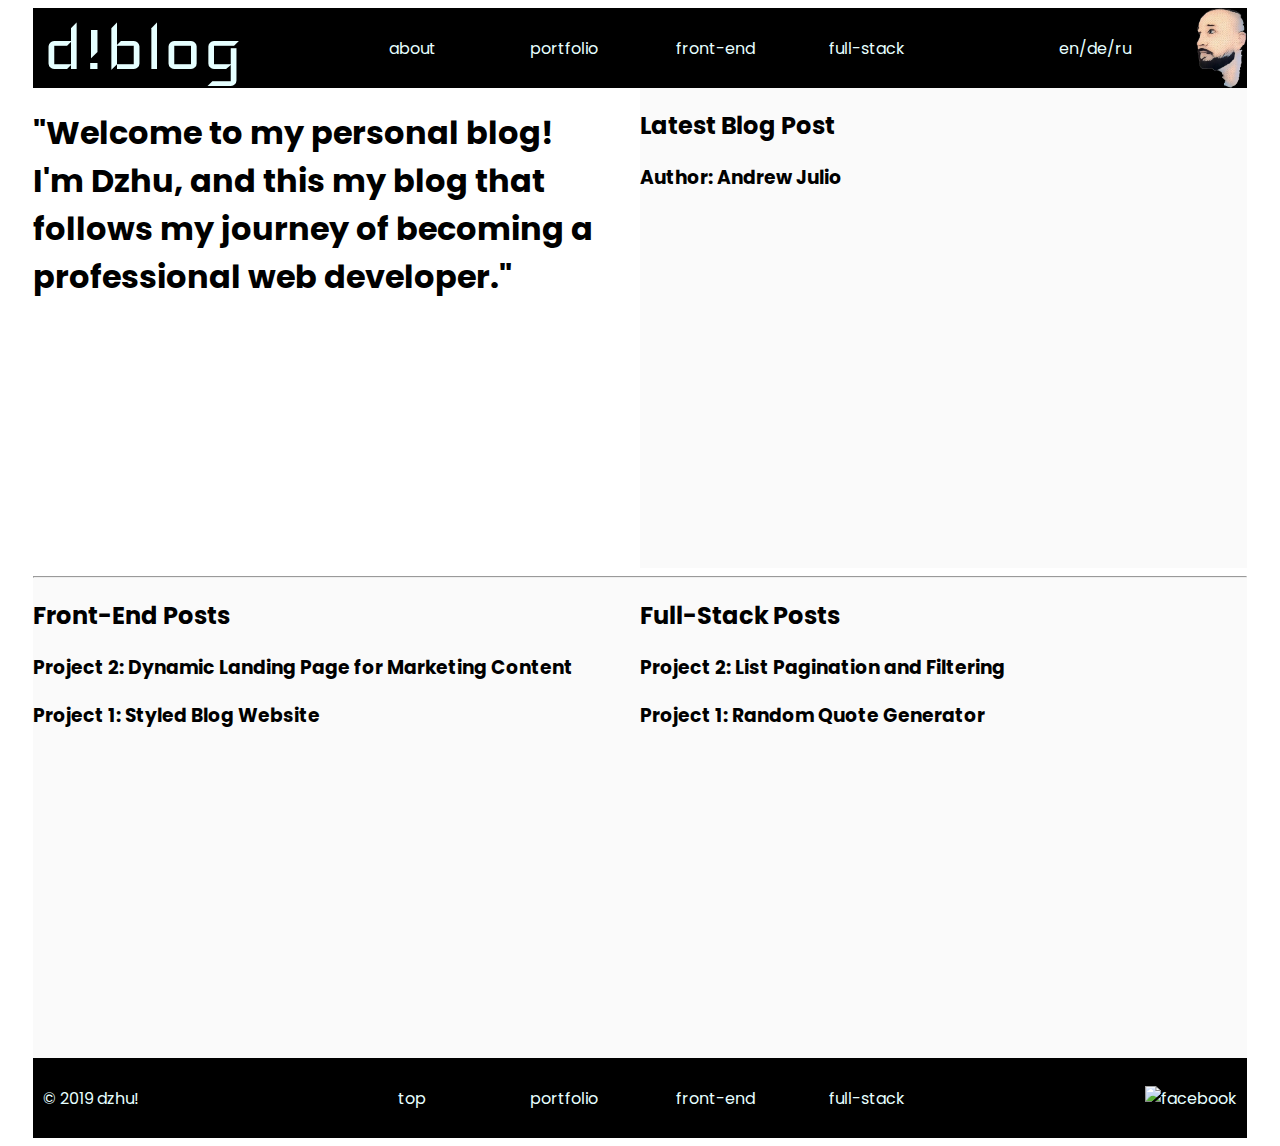
==== commit 90477bb3: "Changed the layout slightly and added welcome div" ====
--- a/index.html
+++ b/index.html
@@ -23,18 +23,16 @@
                     <div class="navbar"><a href="frontend.html">front-end</a></div>
                     <div class="navbar"><a href="fullstack.html">full-stack</a></div>
                     <div class="navbar" id="langs">
-                        <div class="navbar" id="lang1"><a href="index-ru.html">/ru</a></div>
-                        <div class="navbar" id="lang2"><a href="index-de.html">/de</a></div>
-                        <div class="navbar" id="lang3"><a href="index-en.html">en</a></div>
+                        <div class="navbar"><a href="index-ru.html">/ru</a></div>
+                        <div class="navbar"><a href="index-de.html">/de</a></div>
+                        <div class="navbar"><a href="index-en.html">en</a></div>
                     </div>
-                    
                 </div>
-                <div class="artwork"></div>
+                <div class="welcome" id="logo"><h1>"Welcome to my personal blog!</br> I'm Dzhu, and this my blog that follows my journey of becoming a professional web developer."</h1></div>
                 <div class="border"><hr></div>
                 <div class="sidebar">
-                    <h1>Latest Blog Posts</h1>
-                    <h2>Author: Andrew Julio</h2>
-                    <a href="latest-post.html">Most recent post</a>
+                    <h2>Latest Blog Post</h2>
+                    <h3>Author: Andrew Julio</h3>
                 </div>
                 <div class="content">
                     <div class="front-end">
@@ -48,16 +46,13 @@
                         <h3>Project 1: Random Quote Generator</h3>
                     </div>
                 </div>
-                <div class="sidebar2">
-                    <h2>Links</h2>
-                </div>
                 <div class="footer">
                     <div class="navbar" id="copyright"><a href="index.html"><p>© 2019 dzhu!</p></a></div>
                     <div class="navbar"><a href="index.html">top</a></div>
                     <div class="navbar"><a href="portfolio.html">portfolio</a></div>
                     <div class="navbar"><a href="frontend.html">front-end</a></div>
                     <div class="navbar"><a href="fullstack.html">full-stack</a></div>
-                    <div class="navbar" id="contact"><a href="contact.html">contact</a></div>
+                    <div class="navbar" id="contact"><a href="contact.html"><img src="fb.png" alt="facebook" height="20px"></a></div>
                 </div>
             </div>
             <div class="rspace"></div>
--- a/index.css
+++ b/index.css
@@ -1,4 +1,4 @@
-@media (max-width:600px) {
+@media (max-width: 600px) {
     .large-container{
         display: grid;
         grid-template-columns: 1% 98% 1%;
@@ -69,10 +69,10 @@
     
     .content{
         grid-area: main;
-    
         display: grid;
         grid-template-rows: 50% 50%;
         background: #fafafa;
+        padding: 5px;
     }
     
     .border{
@@ -119,10 +119,11 @@
     }
 }
 
-@media (min-width:601px) and (max-width:999px) {
+/* Medium Screens */
+@media (min-width: 601px) and (max-width: 999px) {
     .large-container{
         display: grid;
-        grid-template-columns: 10% 80% 10%;
+        grid-template-columns: 2% 96% 2%;
         grid-template-rows: 100%;
         grid-template-areas: "ls centre rs";
     }
@@ -145,26 +146,20 @@
         grid-area: centre;
         display: grid;
         grid-template-columns: repeat(8, 12.5%);
-        grid-template-rows: 300px 300px 10px 500px 300px 300px 300px;
+        grid-template-rows: 30px 450px 10px 450px 30px;
         grid-template-areas: 
         "hd hd hd hd hd hd hd hd"
-        "pic pic pic pic pic pic pic pic"
+        "hi hi hi hi sd sd sd sd"
         "hr hr hr hr hr hr hr hr"
-        "sd sd sd sd sd sd sd sd"
         "main main main main main main main main"
-        "sd2 sd2 sd2 sd2 sd2 sd2 sd2 sd2"
         "ft ft ft ft ft ft ft ft";
         font-family: "Poppins";
     }
     
-    .footer{
-        grid-area: ft; 
-    }
-    
     .footer, .nav{
         display: grid;
-        grid-template-columns: 100%;
-        grid-template-rows: 25% 15% 15% 15% 15% 15%;
+        grid-template-columns: 25% 12.5% 12.5% 12.5% 12.5% 25%;
+        grid-template-rows: 100%;
         background: #000000;
         color: #e6ffff;
         align-items: center;
@@ -172,6 +167,13 @@
         font-weight: normal;
         grid-gap: 1px;
         font-size: 0.8em;
+    }
+
+    .footer{
+        grid-area: ft;
+        display: grid;
+        grid-template-columns: 25% 12.5% 12.5% 12.5% 12.5% 25%;
+        grid-template-rows: 100%;
     }
     
     .navbar{
@@ -184,61 +186,46 @@
         justify-content: center;
     }
     
+    .welcome{
+        grid-area: hi;
+        background: white;
+    }
+  
+    .content{
+        background: #fafafa;
+        padding: 5px;
+    }
+  
     .sidebar{
-        grid-area: sd; 
-    
-        background: #fafafa;
-    }
-    
-    .sidebar2{
-        grid-area: sd2; 
-        
-        background: #fafafa;
+      grid-area: sd; 
+      background: white;
     }
     
     .content{
         grid-area: main;
-    
         display: grid;
         grid-template-columns: 50% 50%;
-        background: #fafafa;
     }
     
     .border{
         grid-area: hr;
     }
     
-    .artwork{
-        grid-area: pic;
-    
-        background-image: url("moi.jpg");
-        background-position: center;
+    .nav{
+        grid-area: hd;
+        background-image: url("moi-black.jpg");
+        background-position: right;
         background-repeat: no-repeat;
         background-size: contain;
-        display: flex;
-        flex-direction: column-reverse;
-    }
-    
-    .nav{
-        grid-area: hd;
     }
     
     .logo{
         font-family: "Iceland";
-        font-size: 5em;
+        font-size: 2em;
         text-align: left;
         padding-left: 10px;
     }
     
-    .end{
-        text-align: right;
-        padding-right: 10px;
-    }
-    
-    .beg{
-        text-align: left;
-        padding-left: 10px;
-    }
     .box{
         width: 100%;
         border: 1px solid red;
@@ -265,10 +252,10 @@
 }
 
 /* Large Screens */
-@media (min-width:901px) {
+@media (min-width: 1000px) {
   .large-container{
       display: grid;
-      grid-template-columns: 10% 80% 10%;
+      grid-template-columns: 2% 96% 2%;
       grid-template-rows: 100%;
       grid-template-areas: "ls centre rs";
   }
@@ -294,9 +281,9 @@
       grid-template-rows: 80px 480px 10px 480px 80px;
       grid-template-areas: 
       "hd hd hd hd hd hd hd hd"
-      "pic pic pic pic pic pic pic pic"
+      "hi hi hi hi sd sd sd sd"
       "hr hr hr hr hr hr hr hr"
-      "sd sd main main main main sd2 sd2"
+      "main main main main main main main main"
       "ft ft ft ft ft ft ft ft";
       font-family: "Poppins";
   }
@@ -323,9 +310,8 @@
   #contact{
     text-align: right;
     padding-right:10px;
-}
-
-  
+  }
+
   .navbar{
       text-align: center;
   }
@@ -333,19 +319,20 @@
   #langs{
     display: flex;
     flex-direction: row-reverse;
-    padding-right: 10px;
-  }
-
-  .sidebar, .sidebar2, .content{
+    justify-content: center;
+  }
+
+  .welcome{
+      grid-area: hi;
+      background: white;
+  }
+
+  .sidebar, .content{
       background: #fafafa;
   }
 
   .sidebar{
     grid-area: sd; 
-  }
-  
-  .sidebar2{
-      grid-area: sd2; 
   }
   
   .content{
@@ -357,19 +344,14 @@
   .border{
       grid-area: hr;
   }
-
-  .artwork{
-      grid-area: pic;
-      background-image: url("moi.jpg");
-      background-position: center;
+  
+  .nav{
+      grid-area: hd;
+      grid-area: hd;
+      background-image: url("moi-black.jpg");
+      background-position: right;
       background-repeat: no-repeat;
       background-size: contain;
-      display: flex;
-      flex-direction: column-reverse;
-  }
-  
-  .nav{
-      grid-area: hd;
   }
   
   .logo{
